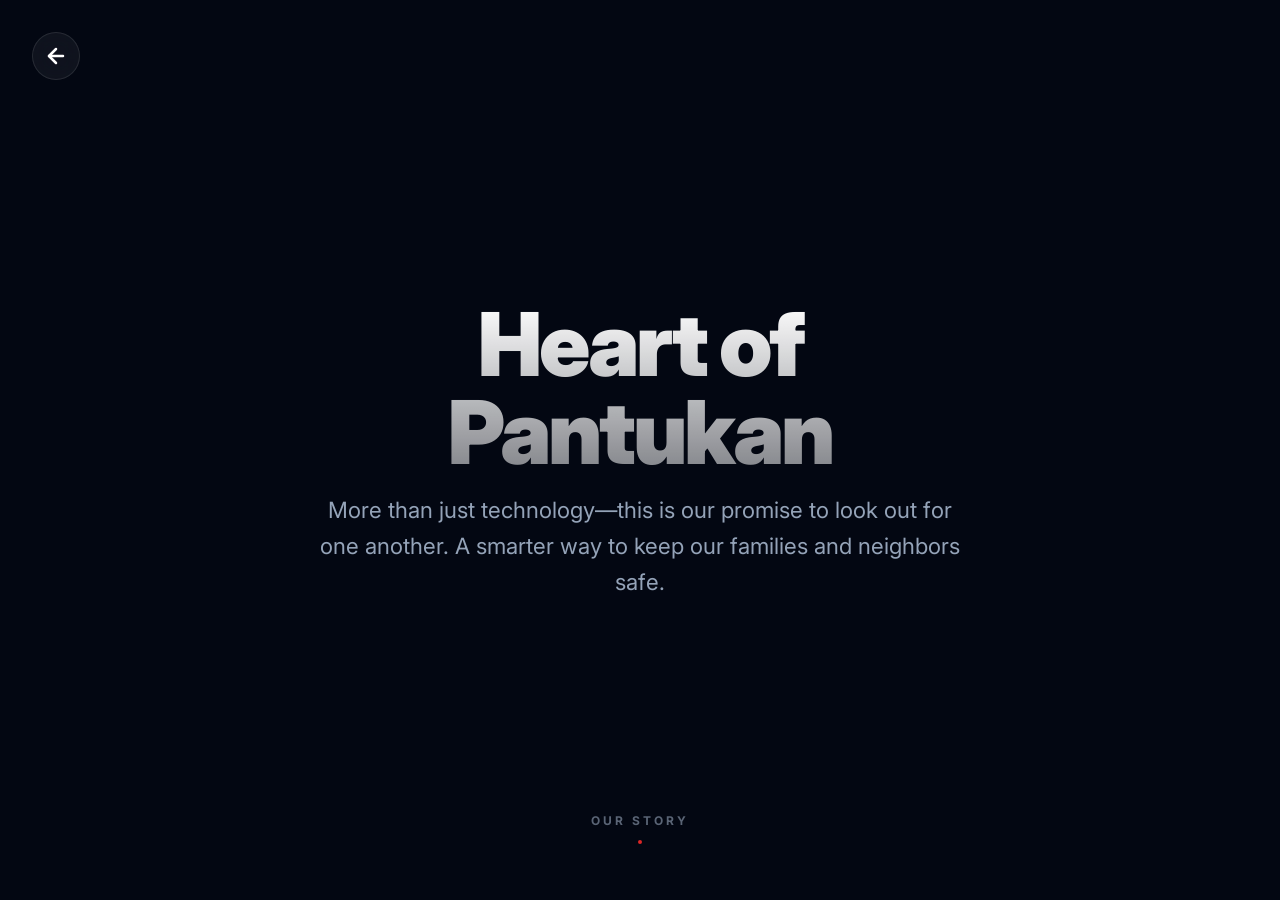
==== about.html @ 1e14e740 "feat: simplify credits to ultra-minimalist developer attribution" ====
<!DOCTYPE html>
<html lang="en">

<head>
    <meta charset="UTF-8">
    <meta name="viewport" content="width=device-width, initial-scale=1.0">
    <title>About iAlert - Pantukan Emergency System</title>
    <link rel="preconnect" href="https://fonts.googleapis.com">
    <link rel="preconnect" href="https://fonts.gstatic.com" crossorigin>
    <link href="https://fonts.googleapis.com/css2?family=Inter:wght@400;600;700;800&display=swap" rel="stylesheet">
    <style>
        :root {
            --color-primary: #DC2626;
            --color-bg: #030712;
            --color-text: #f8fafc;
            --color-text-dim: #94a3b8;
            --glass-bg: rgba(255, 255, 255, 0.03);
            --glass-border: rgba(255, 255, 255, 0.06);
            --ios-blur: blur(25px) saturate(180%);
        }

        * {
            margin: 0;
            padding: 0;
            box-sizing: border-box;
            font-family: 'Inter', sans-serif;
            -webkit-font-smoothing: antialiased;
        }

        body {
            background-color: var(--color-bg);
            color: var(--color-text);
            overflow: hidden;
        }

        /* ── Scroll Snap Container ─────── */
        .reveal-container {
            height: 100vh;
            overflow-y: scroll;
            scroll-snap-type: y mandatory;
            scrollbar-width: none;
            -ms-overflow-style: none;
        }

        .reveal-container::-webkit-scrollbar {
            display: none;
        }

        .section {
            height: 100vh;
            display: flex;
            flex-direction: column;
            justify-content: center;
            align-items: center;
            padding: 2rem;
            text-align: center;
            scroll-snap-align: start;
            position: relative;
        }

        /* ── Focal Point Logic ─────── */
        .section-content {
            max-width: 900px;
            width: 100%;
            opacity: 0;
            transform: scale(0.85) translateY(60px);
            filter: blur(20px);
            transition: all 1.2s cubic-bezier(0.19, 1, 0.22, 1);
            pointer-events: none;
        }

        .section.active .section-content {
            opacity: 1;
            transform: scale(1) translateY(0);
            filter: blur(0);
            pointer-events: auto;
        }

        /* ── iOS 26 Glass Cards ─────── */
        .features-grid {
            display: grid;
            grid-template-columns: repeat(auto-fit, minmax(200px, 1fr));
            gap: 1.25rem;
            margin-top: 3.5rem;
            width: 100%;
        }

        .feature-card {
            background: var(--glass-bg);
            backdrop-filter: var(--ios-blur);
            -webkit-backdrop-filter: var(--ios-blur);
            border: 1px solid var(--glass-border);
            padding: 2.5rem 1.5rem;
            border-radius: 32px;
            transition: all 0.5s cubic-bezier(0.175, 0.885, 0.32, 1.275);
            display: flex;
            flex-direction: column;
            align-items: center;
        }

        .feature-card:hover {
            background: rgba(220, 38, 38, 0.05);
            border-color: rgba(220, 38, 38, 0.4);
            transform: translateY(-8px) scale(1.02);
            box-shadow: 0 20px 40px rgba(0, 0, 0, 0.3);
        }

        .feature-icon-svg {
            width: 40px;
            height: 40px;
            margin-bottom: 1.5rem;
            color: var(--color-primary);
            transition: transform 0.4s ease;
        }

        .feature-card:hover .feature-icon-svg {
            transform: scale(1.1) rotate(5deg);
        }

        .feature-card h4 {
            color: white;
            margin-bottom: 0.75rem;
            font-size: 1.15rem;
            font-weight: 700;
        }

        .feature-card p {
            font-size: 0.9rem;
            color: var(--color-text-dim);
            line-height: 1.5;
        }

        h1 {
            font-size: 5.5rem;
            font-weight: 900;
            margin-bottom: 1rem;
            background: linear-gradient(180deg, #fff 0%, rgba(255, 255, 255, 0.5) 100%);
            -webkit-background-clip: text;
            background-clip: text;
            -webkit-text-fill-color: transparent;
            line-height: 1;
            letter-spacing: -3px;
        }

        h2 {
            font-size: 3.5rem;
            margin-bottom: 1.5rem;
            color: white;
            font-weight: 800;
            letter-spacing: -1px;
        }

        .welcome-text {
            font-size: 1.4rem;
            line-height: 1.6;
            color: var(--color-text-dim);
            max-width: 650px;
            margin: 0 auto;
        }

        /* ── Back Button ─────── */
        .back-btn {
            position: fixed;
            top: 2rem;
            left: 2rem;
            z-index: 100;
            background: rgba(255, 255, 255, 0.05);
            backdrop-filter: blur(15px);
            border: 1px solid rgba(255, 255, 255, 0.1);
            color: white;
            width: 48px;
            height: 48px;
            border-radius: 50%;
            display: flex;
            align-items: center;
            justify-content: center;
            cursor: pointer;
            text-decoration: none;
            transition: all 0.4s cubic-bezier(0.19, 1, 0.22, 1);
        }

        .back-btn:hover {
            background: var(--color-primary);
            border-color: var(--color-primary);
            transform: rotate(-10deg) scale(1.1);
        }

        /* ── Fixed Scroll Hint ─────── */
        .scroll-hint {
            position: absolute;
            bottom: 3.5rem;
            left: 50%;
            transform: translateX(-50%);
            display: flex;
            flex-direction: column;
            align-items: center;
            gap: 12px;
            color: var(--color-text-dim);
            transition: opacity 0.5s ease, transform 0.5s ease;
        }

        .section:not(:first-child) .scroll-hint {
            display: none;
        }

        .scroll-text {
            font-size: 0.75rem;
            font-weight: 700;
            text-transform: uppercase;
            letter-spacing: 3px;
            opacity: 0.6;
        }

        .scroll-dot {
            width: 4px;
            height: 4px;
            background: var(--color-primary);
            border-radius: 50%;
            animation: ios-scroll 2s infinite cubic-bezier(0.19, 1, 0.22, 1);
        }

        @keyframes ios-scroll {
            0% {
                transform: translateY(0);
                opacity: 0;
            }

            50% {
                transform: translateY(15px);
                opacity: 1;
            }

            100% {
                transform: translateY(30px);
                opacity: 0;
            }
        }

        .stat-grid {
            display: grid;
            grid-template-columns: repeat(2, 1fr);
            gap: 2rem;
            margin-top: 3.5rem;
        }

        .stat-item h3 {
            font-size: 3.5rem;
            color: white;
            font-weight: 800;
            margin-bottom: 0.25rem;
            letter-spacing: -2px;
        }

        @media (max-width: 768px) {
            h1 {
                font-size: 3.5rem;
                letter-spacing: -1.5px;
            }

            h2 {
                font-size: 2.2rem;
            }

            .welcome-text {
                font-size: 1.1rem;
            }

            .features-grid {
                grid-template-columns: 1fr 1fr;
            }
        }
    </style>
</head>

<body>

    <a href="index.html" class="back-btn">
        <svg width="24" height="24" viewBox="0 0 24 24" fill="none" stroke="currentColor" stroke-width="2.5"
            stroke-linecap="round" stroke-linejoin="round">
            <line x1="19" y1="12" x2="5" y2="12"></line>
            <polyline points="12 19 5 12 12 5"></polyline>
        </svg>
    </a>

    <div class="reveal-container" id="revealContainer">

        <!-- Section 1: Hero -->
        <section class="section active">
            <div class="section-content">
                <h1>Heart of<br>Pantukan</h1>
                <p class="welcome-text">More than just technology—this is our promise to look out for one another. A
                    smarter way to keep our families and neighbors safe.</p>
            </div>
            <!-- Move hint outside content to prevent overlap -->
            <div class="scroll-hint">
                <span class="scroll-text">Our Story</span>
                <div class="scroll-dot"></div>
            </div>
        </section>

        <!-- Section 2: How We Help -->
        <section class="section">
            <div class="section-content">
                <h2>Your Safety Net</h2>
                <div class="features-grid">
                    <div class="feature-card">
                        <svg class="feature-icon-svg" viewBox="0 0 24 24" fill="none" stroke="currentColor"
                            stroke-width="2" stroke-linecap="round" stroke-linejoin="round">
                            <path d="M21 10c0 7-9 13-9 13s-9-6-9-13a9 9 0 0 1 18 0z"></path>
                            <circle cx="12" cy="10" r="3"></circle>
                        </svg>
                        <h4>Finding You Fast</h4>
                        <p>We'll know exactly where to send help the moment you call.</p>
                    </div>
                    <div class="feature-card">
                        <svg class="feature-icon-svg" viewBox="0 0 24 24" fill="none" stroke="currentColor"
                            stroke-width="2" stroke-linecap="round" stroke-linejoin="round">
                            <path d="M23 19a2 2 0 0 1-2 2H3a2 2 0 0 1-2-2V8a2 2 0 0 1 2-2h4l2-3h6l2 3h4a2 2 0 0 1 2 2z">
                            </path>
                            <circle cx="12" cy="13" r="4"></circle>
                        </svg>
                        <h4>Seeing the Scene</h4>
                        <p>Your photos help our heroes prepare before they arrive.</p>
                    </div>
                    <div class="feature-card">
                        <svg class="feature-icon-svg" viewBox="0 0 24 24" fill="none" stroke="currentColor"
                            stroke-width="2" stroke-linecap="round" stroke-linejoin="round">
                            <path d="M22 11.08V12a10 10 0 1 1-5.93-9.14"></path>
                            <polyline points="22 4 12 14.01 9 11.01"></polyline>
                        </svg>
                        <h4>Always by Your Side</h4>
                        <p>Our system works even when the signal is weak.</p>
                    </div>
                    <div class="feature-card">
                        <svg class="feature-icon-svg" viewBox="0 0 24 24" fill="none" stroke="currentColor"
                            stroke-width="2" stroke-linecap="round" stroke-linejoin="round">
                            <path d="M18 8A6 6 0 0 0 6 8c0 7-3 9-3 9h18s-3-2-3-9"></path>
                            <path d="M13.73 21a2 2 0 0 1-3.46 0"></path>
                        </svg>
                        <h4>Quick Response</h4>
                        <p>Alerts reach our responders in the blink of an eye.</p>
                    </div>
                </div>
            </div>
        </section>

        <!-- Section 3: Humanized Commitment -->
        <section class="section">
            <div class="section-content">
                <h2>Always There for You</h2>
                <p class="welcome-text">Because behind every alert is a neighbor in need, we've built a system that
                    never sleeps. We are committed to bringing help to your side when it matters most.</p>
                <div class="stat-grid">
                    <div class="stat-item">
                        <h3>99.9%</h3>
                        <p>Always Ready</p>
                    </div>
                    <div class="stat-item">
                        <h3>
                            < 3s</h3>
                                <p>Instant Action</p>
                    </div>
                </div>
            </div>
        </section>

        <!-- Section 4: Mission -->
        <section class="section">
            <div class="section-content">
                <h2>Built with Care</h2>
                <p class="welcome-text">A unified effort between your local government and modern innovation, creating a
                    safer, more connected future for every Pantukanon.</p>
                <p
                    style="margin-top: 3rem; font-size: 0.8rem; color: #4b5563; font-weight: 700; text-transform: uppercase; letter-spacing: 2px;">
                    Version 2.0 • Dedication to Life</p>
            </div>
        </section>

        <!-- Section 5: Minimalist Credits -->
        <section class="section">
            <div class="section-content" style="max-width: 400px;">
                <p
                    style="text-transform: uppercase; letter-spacing: 6px; font-size: 0.7rem; opacity: 0.4; margin-bottom: 0.5rem; font-weight: 700;">
                    Developer</p>
                <h2 style="font-size: 2rem; color: white; font-weight: 400; letter-spacing: 2px;">Jhianne Khara</h2>
                <div
                    style="margin-top: 5rem; width: 30px; height: 1.5px; background: var(--color-primary); margin-left: auto; margin-right: auto; opacity: 0.6;">
                </div>
                <p style="margin-top: 2rem; font-size: 0.65rem; opacity: 0.3; letter-spacing: 3px; font-weight: 700;">
                    iAlert • 2026</p>
            </div>
        </section>

    </div>

    <script>
        const sections = document.querySelectorAll('.section');
        const container = document.getElementById('revealContainer');

        const observerOptions = {
            root: container,
            threshold: 0.6
        };

        const observer = new IntersectionObserver((entries) => {
            entries.forEach(entry => {
                if (entry.isIntersecting) {
                    entry.target.classList.add('active');
                } else {
                    entry.target.classList.remove('active');
                }
            });
        }, observerOptions);

        sections.forEach(section => observer.observe(section));
    </script>
</body>

</html>
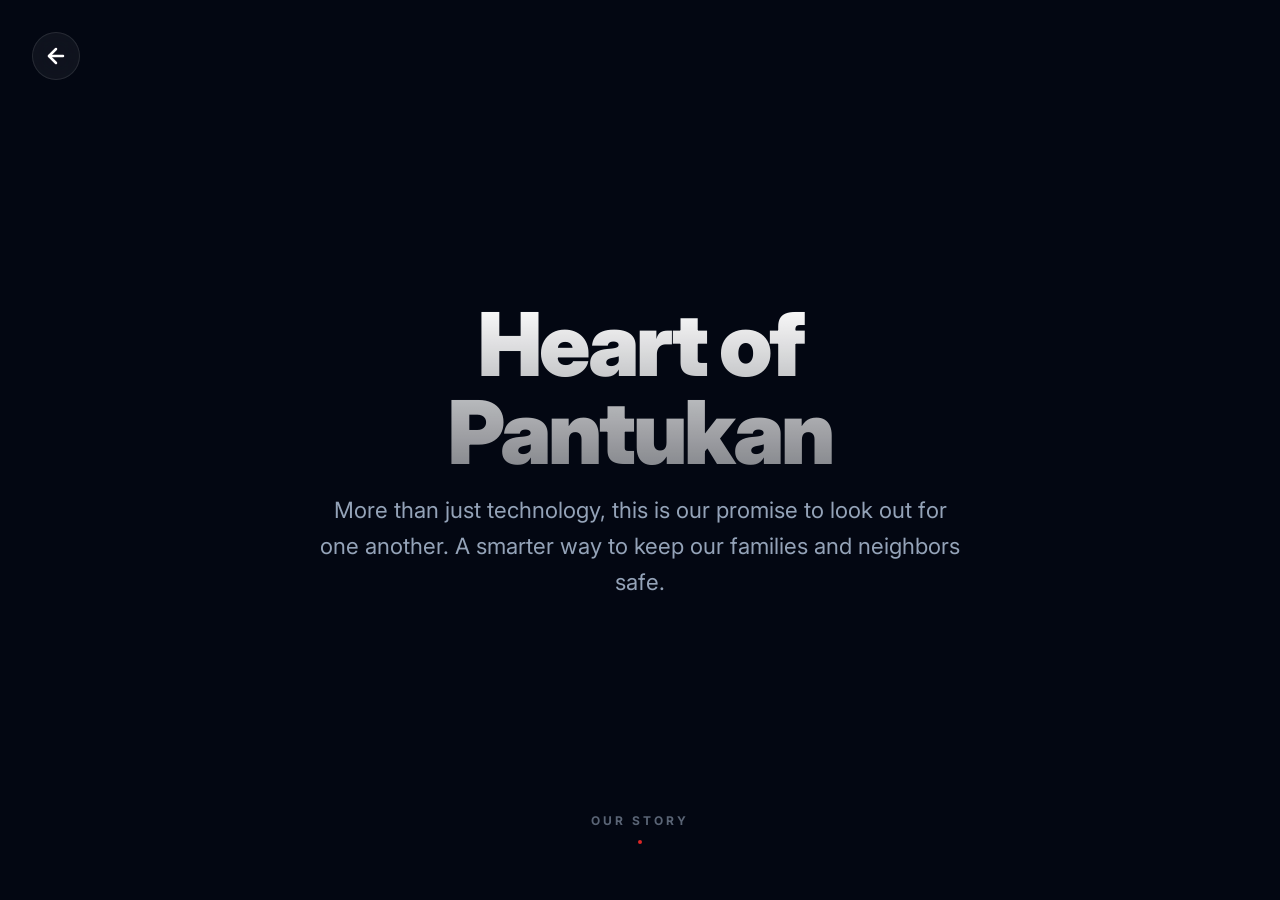
==== commit 45a8dda2: "style: remove technical stats from about page for a more human touch" ====
--- a/about.html
+++ b/about.html
@@ -288,7 +288,7 @@
         <section class="section active">
             <div class="section-content">
                 <h1>Heart of<br>Pantukan</h1>
-                <p class="welcome-text">More than just technology—this is our promise to look out for one another. A
+                <p class="welcome-text">More than just technology, this is our promise to look out for one another. A
                     smarter way to keep our families and neighbors safe.</p>
             </div>
             <!-- Move hint outside content to prevent overlap -->
@@ -350,17 +350,6 @@
                 <h2>Always There for You</h2>
                 <p class="welcome-text">Because behind every alert is a neighbor in need, we've built a system that
                     never sleeps. We are committed to bringing help to your side when it matters most.</p>
-                <div class="stat-grid">
-                    <div class="stat-item">
-                        <h3>99.9%</h3>
-                        <p>Always Ready</p>
-                    </div>
-                    <div class="stat-item">
-                        <h3>
-                            < 3s</h3>
-                                <p>Instant Action</p>
-                    </div>
-                </div>
             </div>
         </section>
 
@@ -369,10 +358,10 @@
             <div class="section-content">
                 <h2>Built with Care</h2>
                 <p class="welcome-text">A unified effort between your local government and modern innovation, creating a
-                    safer, more connected future for every Pantukanon.</p>
+                    safer, more connected future for every people.</p>
                 <p
                     style="margin-top: 3rem; font-size: 0.8rem; color: #4b5563; font-weight: 700; text-transform: uppercase; letter-spacing: 2px;">
-                    Version 2.0 • Dedication to Life</p>
+                    Version 2.0</p>
             </div>
         </section>
 
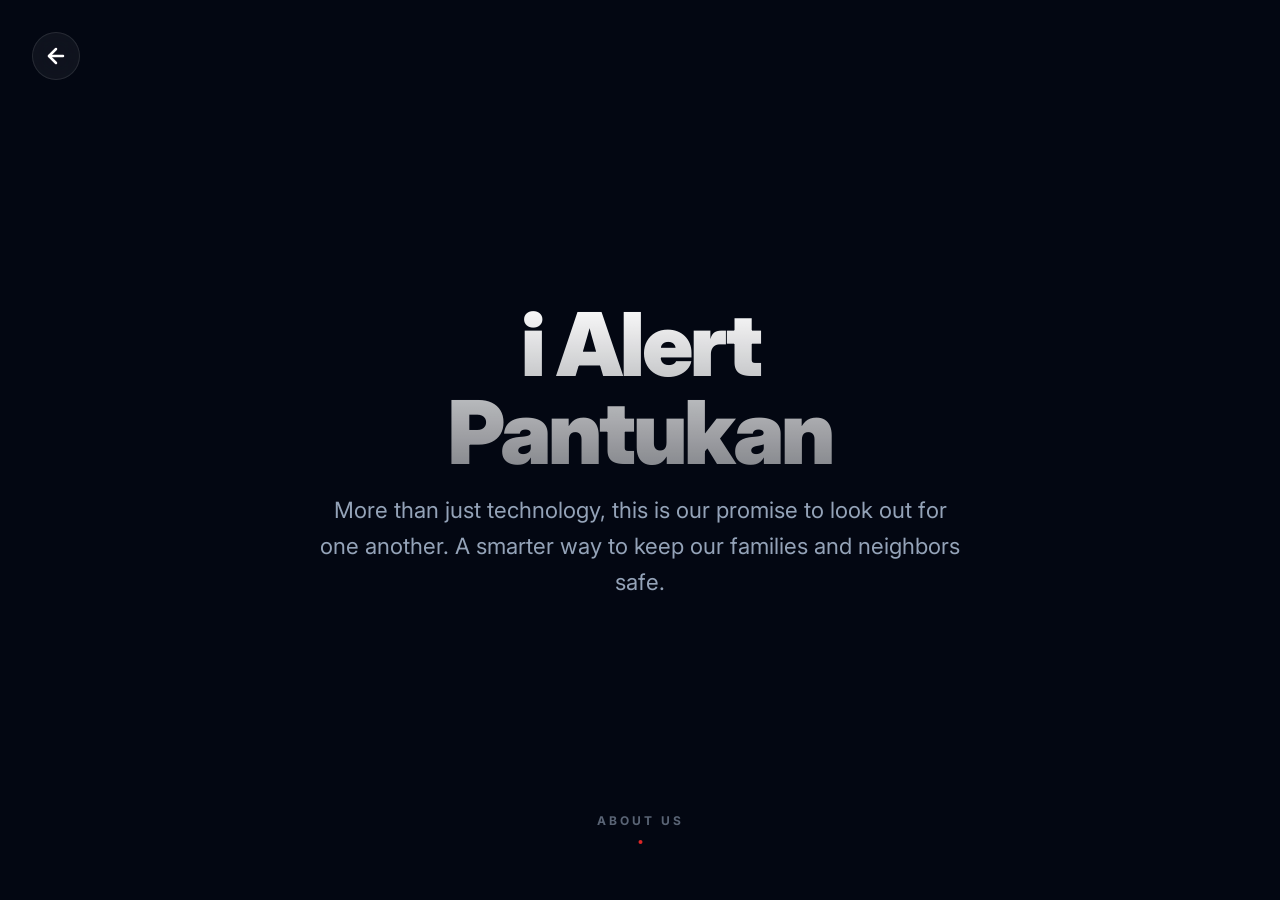
==== commit 8025d7ae: "feat: implement cinematic page transitions for about page" ====
--- a/about.html
+++ b/about.html
@@ -269,6 +269,57 @@
                 grid-template-columns: 1fr 1fr;
             }
         }
+
+        /* ── Page Transition Loader ──────────────── */
+        .page-transition-overlay {
+            position: fixed;
+            inset: 0;
+            background: rgba(3, 7, 18, 0.4);
+            backdrop-filter: blur(40px) saturate(180%);
+            -webkit-backdrop-filter: blur(40px) saturate(180%);
+            z-index: 10000;
+            display: flex;
+            flex-direction: column;
+            align-items: center;
+            justify-content: center;
+            opacity: 0;
+            pointer-events: none;
+            transition: opacity 0.6s cubic-bezier(0.19, 1, 0.22, 1);
+        }
+
+        .page-transition-overlay.active {
+            opacity: 1;
+            pointer-events: auto;
+        }
+
+        .transition-loader {
+            width: 60px;
+            height: 60px;
+            border: 3px solid rgba(255, 255, 255, 0.05);
+            border-top-color: var(--color-primary);
+            border-radius: 50%;
+            animation: ios-spin 1s cubic-bezier(0.5, 0.1, 0.4, 0.9) infinite;
+        }
+
+        .transition-text {
+            margin-top: 20px;
+            color: white;
+            font-size: 0.8rem;
+            font-weight: 700;
+            text-transform: uppercase;
+            letter-spacing: 4px;
+            opacity: 0.6;
+        }
+
+        @keyframes ios-spin {
+            0% {
+                transform: rotate(0deg);
+            }
+
+            100% {
+                transform: rotate(360deg);
+            }
+        }
     </style>
 </head>
 
@@ -287,13 +338,13 @@
         <!-- Section 1: Hero -->
         <section class="section active">
             <div class="section-content">
-                <h1>Heart of<br>Pantukan</h1>
+                <h1>i Alert<br>Pantukan</h1>
                 <p class="welcome-text">More than just technology, this is our promise to look out for one another. A
                     smarter way to keep our families and neighbors safe.</p>
             </div>
             <!-- Move hint outside content to prevent overlap -->
             <div class="scroll-hint">
-                <span class="scroll-text">Our Story</span>
+                <span class="scroll-text">About us</span>
                 <div class="scroll-dot"></div>
             </div>
         </section>
@@ -382,6 +433,11 @@
 
     </div>
 
+    <div id="pageTransition" class="page-transition-overlay">
+        <div class="transition-loader"></div>
+        <div class="transition-text">Syncing</div>
+    </div>
+
     <script>
         const sections = document.querySelectorAll('.section');
         const container = document.getElementById('revealContainer');
@@ -402,6 +458,25 @@
         }, observerOptions);
 
         sections.forEach(section => observer.observe(section));
+
+        // ── Page Transition Logic ──────────────────────
+        const backBtn = document.querySelector('.back-btn');
+        const transitionOverlay = document.getElementById('pageTransition');
+
+        if (backBtn) {
+            backBtn.addEventListener('click', (e) => {
+                e.preventDefault();
+                const targetUrl = backBtn.getAttribute('href');
+
+                // Show ultra-smooth transition
+                transitionOverlay.classList.add('active');
+
+                // Navigate after brief cinematic delay
+                setTimeout(() => {
+                    window.location.href = targetUrl;
+                }, 800);
+            });
+        }
     </script>
 </body>
 
